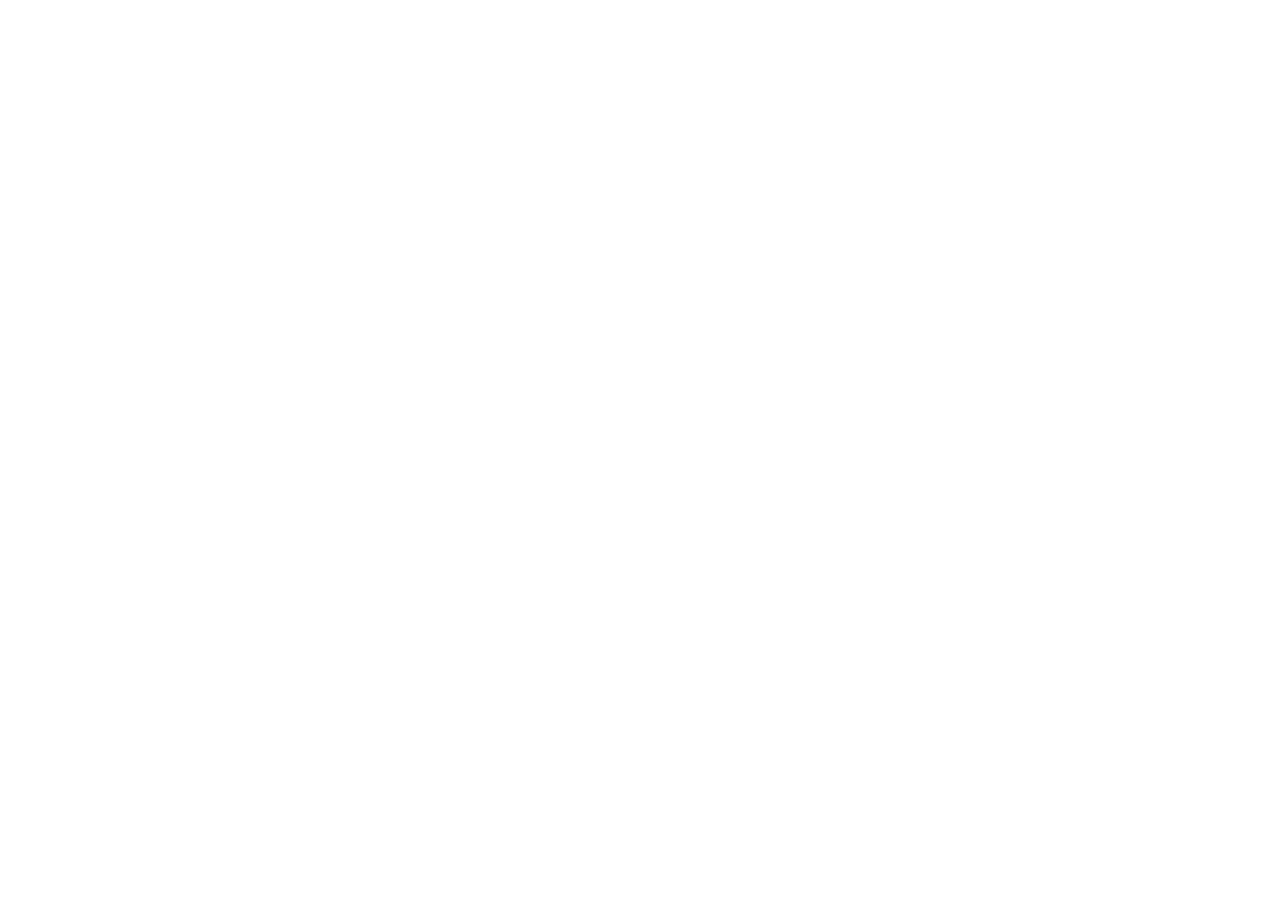
==== contact.html @ 32df2416 "Initial file structure" ====
<!DOCTYPE html>
<html lang="en">
<head>
    <meta charset="UTF-8">
    <meta name="viewport" content="width=device-width, initial-scale=1.0">
    <meta http-equiv="X-UA-Compatible" content="ie=edge">
    <link rel="stylesheet" href="https://maxcdn.bootstrapcdn.com/bootstrap/3.3.7/css/bootstrap.min.css" integrity="sha384-BVYiiSIFeK1dGmJRAkycuHAHRg32OmUcww7on3RYdg4Va+PmSTsz/K68vbdEjh4u" crossorigin="anonymous">
    <link rel="stylesheet" type="text/css" href="assets/css/style.css" />
    <script type="text/javascript" src="https://cdnjs.cloudflare.com/ajax/libs/jquery/3.2.1/jquery.min.js"></script>
    <script type="text/javascript" src="assets/javascript/app.js"></script>
    <title>S. Stanford</title>
</head>
<body>
    <!--Nav bar-->


    <!--Body-->


    <!--Footer-->
    
 <!--BEGIN JAVASCRIPT-->
 <script type="text/javascript" src="assets/javascript/app.js"></script>
</body>
</html>
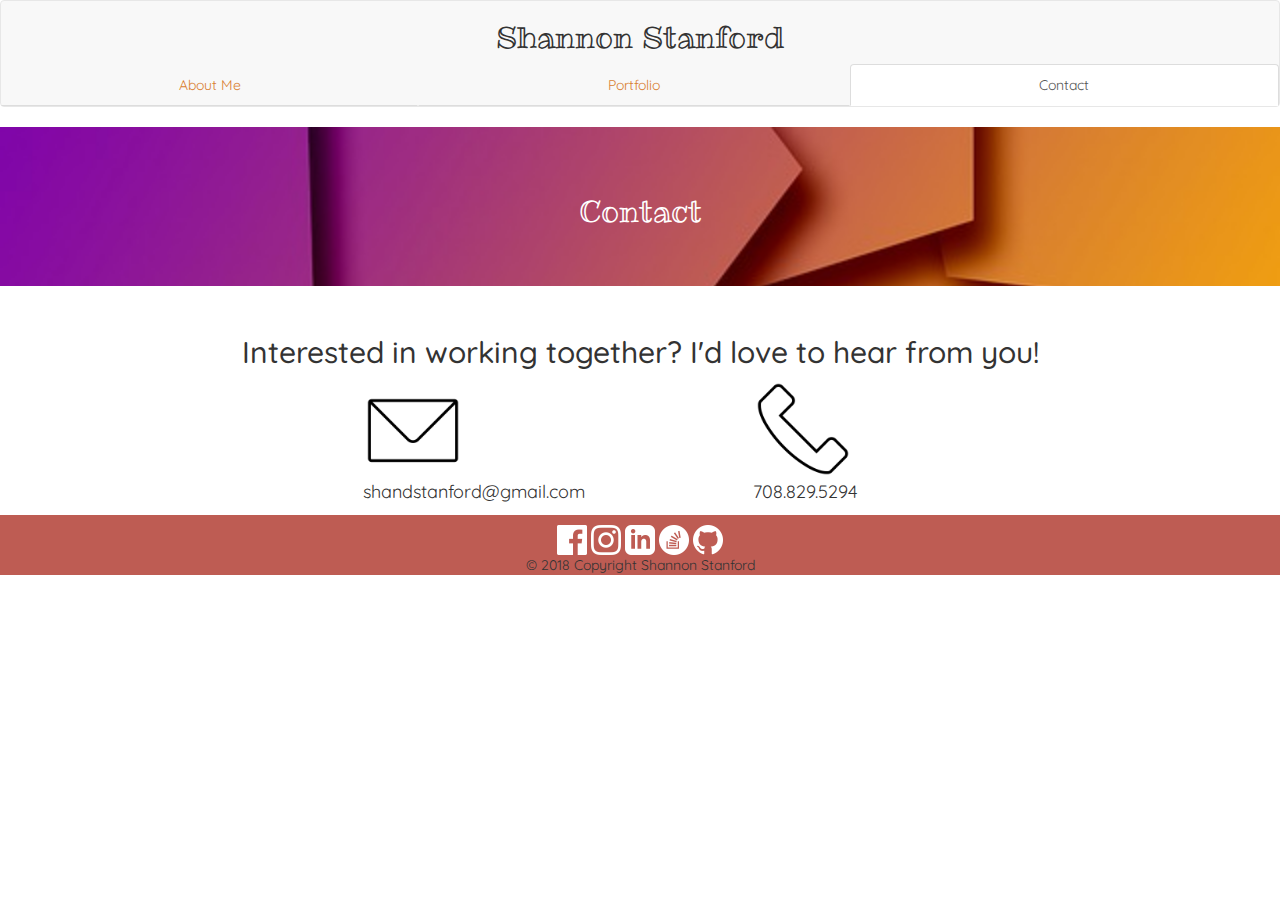
==== commit 3e1167ce: "Update Portfolio and Contact page layouts" ====
--- a/contact.html
+++ b/contact.html
@@ -4,20 +4,74 @@
     <meta charset="UTF-8">
     <meta name="viewport" content="width=device-width, initial-scale=1.0">
     <meta http-equiv="X-UA-Compatible" content="ie=edge">
-    <link rel="stylesheet" href="https://maxcdn.bootstrapcdn.com/bootstrap/3.3.7/css/bootstrap.min.css" integrity="sha384-BVYiiSIFeK1dGmJRAkycuHAHRg32OmUcww7on3RYdg4Va+PmSTsz/K68vbdEjh4u" crossorigin="anonymous">
-    <link rel="stylesheet" type="text/css" href="assets/css/style.css" />
     <script type="text/javascript" src="https://cdnjs.cloudflare.com/ajax/libs/jquery/3.2.1/jquery.min.js"></script>
     <script type="text/javascript" src="assets/javascript/app.js"></script>
-    <title>S. Stanford</title>
+    <link href="https://fonts.googleapis.com/css?family=Petit+Formal+Script|Ribeye+Marrow" rel="stylesheet">
+    <link href="https://fonts.googleapis.com/css?family=Quicksand" rel="stylesheet">
+    <link rel="stylesheet" href="https://maxcdn.bootstrapcdn.com/bootstrap/3.3.7/css/bootstrap.min.css" integrity="sha384-BVYiiSIFeK1dGmJRAkycuHAHRg32OmUcww7on3RYdg4Va+PmSTsz/K68vbdEjh4u" crossorigin="anonymous">
+    <link rel="stylesheet" type="text/css" href="assets/css/style.css">
+    <title>Stanford | Contact</title>
 </head>
 <body>
     <!--Nav bar-->
-
-
-    <!--Body-->
-
+    <nav class="navbar navbar-default">
+            <div class="container-fluid">
+                <h2 id="logo">Shannon Stanford</h2>
+            </div>
+        <ul class="nav nav-tabs nav-justified">
+            <li role="presentation"><a  class="nav-link" href="../New-Portfolio/index.html">About Me</a></li>
+            <li role="presentation"><a class="nav-link" href="../New-Portfolio/portfolio.html">Portfolio</a></li>
+            <li role="presentation" class="active"><a href="#">Contact</a></li>
+            </ul>
+    </nav>
+    <!--Header Box-->
+  <!--Header Box-->
+  <div class="jumbotron" id="header-cont">
+        <div class="container">
+            <div class="row">
+                <div class="col-sm-12" id="main-header-col">
+                    <h2 id="main-head">Contact</h2>
+                </div>
+            </div>
+        </div>
+    </div>
+    <div class="container" id="primaryrow">
+        <div class="row">
+            <div class="col-sm-12">
+                <h2 id="cont-sub">Interested in working together? I'd love to hear from you!</h2>
+            </div>
+        </div>
+        <div class="row">
+            <div class="col-sm-2 col-sm-offset-3" class="cont-block">
+                <img src="assets/images/contact/email.png" alt="Email Icon" style="width:100px;height:100px" />
+                <p id="cont">shandstanford@gmail.com</p>
+            </div>
+            <div class="col-sm-2 col-sm-offset-2" class="cont-block">
+                <img src="assets/images/contact/phone.png" alt="Phone Icon" style="width:100px;height:100px" />
+                <p id="cont">708.829.5294</p>
+            </div>
+        </div>
+    </div>
 
     <!--Footer-->
+    <footer class="page-footer">
+            <div class="container">
+                <div class="row">
+                    <div class="col s12">
+                        <div class="footer-copyright">
+                            <div class="social-block">
+                                <a class="socialitem"href="http://www.facebook.com" target="_blank"><img src="assets/images/social/facebook.png" alt="Facebook Logo" style="width:30px;height:30px" /></a>
+                                <a class="socialitem"href="http://www.instagram.com" target="_blank"><img src="assets/images/social/instagram.png" alt="Instagram Logo" style="width:30px;height:30px" /></a>
+                                <a class="socialitem"href="http://www.linkedin.com" target="_blank"><img src="assets/images/social/linkedin.png" alt="LinkedIn Logo" style="width:30px;height:30px" /></a>
+                                <a class="socialitem"href="http://www.stackoverflow.com" target="_blank"><img src="assets/images/social/stack.png" alt="Stack Overflow Logo" style="width:30px;height:30px" /></a>
+                                <a class="socialitem"href="http://www.github.com" target="_blank"><img src="assets/images/social/github.png" alt="Github Logo" style="width:30px;height:30px" /></a>
+                            </div>
+                            © 2018 Copyright Shannon Stanford
+                        </div>
+                    </div>
+                </div>
+            </div>
+        </footer>
     
  <!--BEGIN JAVASCRIPT-->
  <script type="text/javascript" src="assets/javascript/app.js"></script>
--- a/assets/css/style.css
+++ b/assets/css/style.css
@@ -0,0 +1,127 @@
+body{
+    font-family: 'Quicksand', sans-serif;
+}
+
+.active{
+    color:#9500a8;
+}
+
+.container-fluid{
+    text-align: center;
+}
+
+a{
+    color:#D87E30;
+}
+
+.nav .nav-tabs{
+    padding-right:10px;
+}
+
+.greet{
+    font-family: 'Ribeye Marrow', cursive;
+}
+
+#logo{
+    font-family: 'Ribeye Marrow', cursive;
+}
+
+.subhead{
+    font-family: 'Quicksand', sans-serif;
+}
+
+.jumbotron{
+    background-image:url(../images/background.jpg);
+    background-repeat:no-repeat;
+    background-size: cover;
+    color:white;
+}
+
+#main-head{
+    color:white;
+    font-family: 'Ribeye Marrow', cursive;
+    text-align: center;
+}
+
+.jumbotron h1{
+    font-size: 150px;
+}
+
+#head-content{
+    padding-left:40px;
+}
+
+#shan-pic{
+    border-radius: 50%;
+    border-style: solid;
+    border-color: white;
+    border-width: 3px;
+}
+
+#main-header-col{
+    margin-left: 0;
+}
+
+.block{
+    position:relative;
+    margin-bottom: 20px;
+    }
+
+.p-img{
+    width:200px;
+    height:200px;
+}
+
+.prt-img{
+    border-radius: 50%;
+    border-style: solid;
+    border-width: 3px;
+    border-color: #BE5C53;
+}
+
+#port-block{
+    align-content: center;
+}
+
+.plabels{
+    background-color: #BE5C53;
+    color: #ffffff;
+    width:200px;
+    height:40px;
+    text-align: center;
+    padding:10px;
+    position:absolute;
+    top:130px;
+    z-index:10;
+}
+
+#bottomblock{
+    padding-bottom:50px;
+}
+
+.social-block{
+    text-align: center;
+}
+
+#cont-sub{
+    text-align: center;
+}
+
+.cont-block{
+    text-align: center;
+    align-content: center;
+}
+
+#cont{
+    font-family: 'Quicksand', sans-serif;
+    font-size: 18px;
+}
+
+.page-footer{
+    background-color: #BE5C53;
+    padding-top: 10px;
+}
+
+.footer-copyright{
+    text-align: center;
+}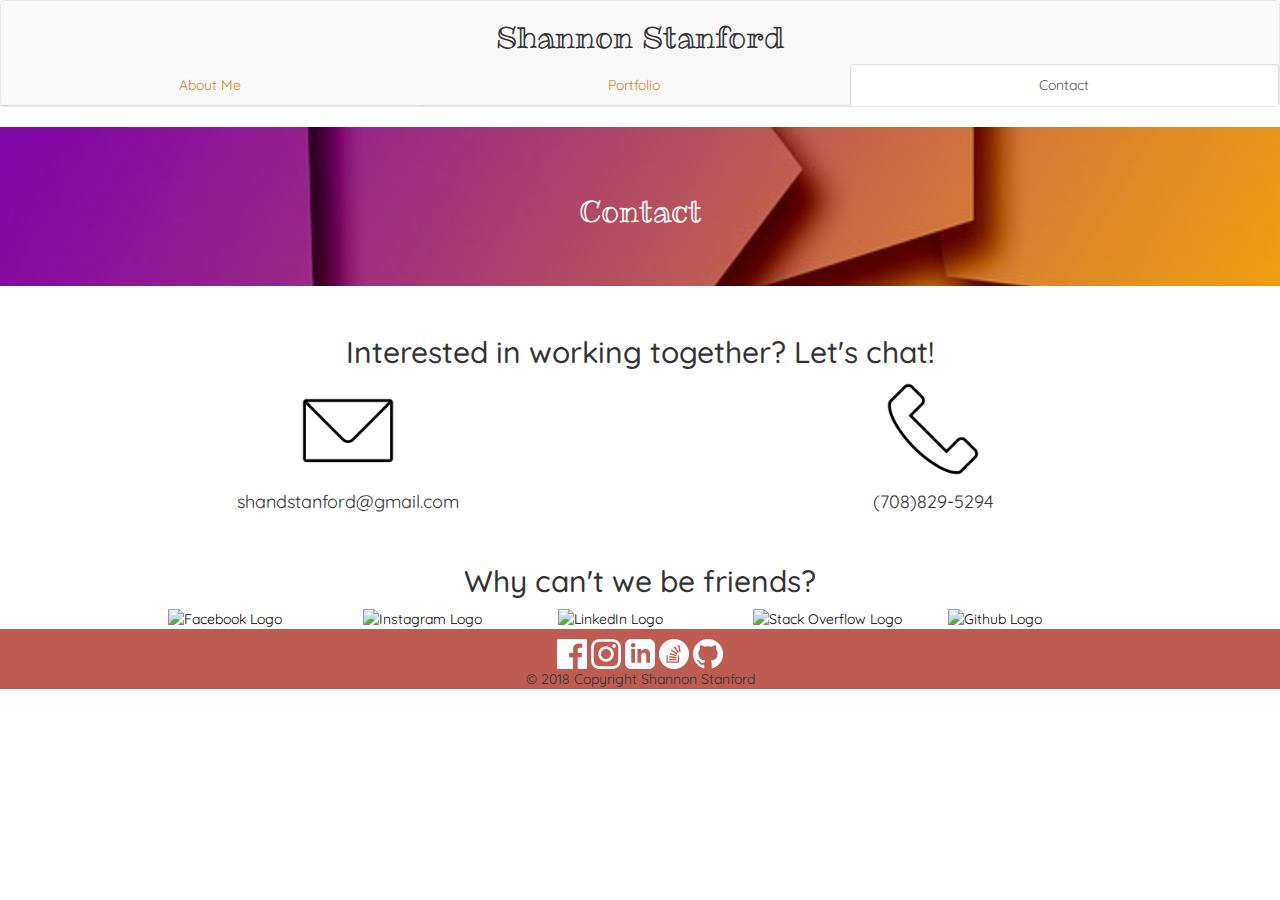
==== commit 07f2457c: "Fix routing issue, add projects to portfolio" ====
--- a/contact.html
+++ b/contact.html
@@ -19,12 +19,11 @@
                 <h2 id="logo">Shannon Stanford</h2>
             </div>
         <ul class="nav nav-tabs nav-justified">
-            <li role="presentation"><a  class="nav-link" href="../New-Portfolio/index.html">About Me</a></li>
-            <li role="presentation"><a class="nav-link" href="../New-Portfolio/portfolio.html">Portfolio</a></li>
+            <li role="presentation"><a  class="nav-link" href=".index.html">About Me</a></li>
+            <li role="presentation"><a class="nav-link" href=".portfolio.html">Portfolio</a></li>
             <li role="presentation" class="active"><a href="#">Contact</a></li>
             </ul>
     </nav>
-    <!--Header Box-->
   <!--Header Box-->
   <div class="jumbotron" id="header-cont">
         <div class="container">
@@ -38,17 +37,40 @@
     <div class="container" id="primaryrow">
         <div class="row">
             <div class="col-sm-12">
-                <h2 id="cont-sub">Interested in working together? I'd love to hear from you!</h2>
+                <h2 class="cont-sub">Interested in working together? Let's chat!</h2>
             </div>
         </div>
         <div class="row">
-            <div class="col-sm-2 col-sm-offset-3" class="cont-block">
-                <img src="assets/images/contact/email.png" alt="Email Icon" style="width:100px;height:100px" />
-                <p id="cont">shandstanford@gmail.com</p>
+            <div class="col-sm-6" class="cont-block">
+                <p class="contact-info"><img src="assets/images/contact/email.png" alt="Email Icon" width=100px height=100px /></p>
+                <p id="cont" class="contact-info">shandstanford@gmail.com</p>
             </div>
-            <div class="col-sm-2 col-sm-offset-2" class="cont-block">
-                <img src="assets/images/contact/phone.png" alt="Phone Icon" style="width:100px;height:100px" />
-                <p id="cont">708.829.5294</p>
+            <div class="col-sm-6" class="cont-block">
+                <p class="contact-info"><img src="assets/images/contact/phone.png" alt="Phone Icon" width=100px height=100px /></p>
+                <p id="cont" class="contact-info">(708)829-5294</p>
+            </div>
+        </div>
+        <br>
+        <div class="row">
+            <div class="col-sm-12">
+                <h2 class="cont-sub">Why can't we be friends?</h2>
+            </div>
+        </div>
+        <div class="row">
+            <div class="col-sm-2 col-sm-offset-1">
+                <a class="main-socialitem"href="http://www.facebook.com" target="_blank"><img src="assets/images/cont-social/facebook.png" alt="Facebook Logo" width=200px height=200px /></a>
+            </div>
+            <div class="col-sm-2">
+                <a class="main-socialitem"href="http://www.instagram.com" target="_blank"><img src="assets/images/cont-social/instagram.png" alt="Instagram Logo" width=200px height=200px /></a>
+            </div>
+            <div class="col-sm-2">
+                <a class="main-socialitem"href="http://www.linkedin.com" target="_blank"><img src="assets/images/cont-social/linkedin.png" alt="LinkedIn Logo" width=200px height=200px /></a>
+            </div>
+            <div class="col-sm-2">
+                <a class="main-socialitem"href="http://www.stackoverflow.com" target="_blank"><img src="assets/images/cont-social/stack.png" alt="Stack Overflow Logo" width=200px height=200px /></a>
+            </div>
+            <div class="col-sm-2">
+                <a class="main-socialitem"href="http://www.github.com" target="_blank"><img src="assets/images/cont-social/github.png" alt="Github Logo" width=200px height=200px /></a>
             </div>
         </div>
     </div>
--- a/assets/css/style.css
+++ b/assets/css/style.css
@@ -1,6 +1,7 @@
 body{
     font-family: 'Quicksand', sans-serif;
 }
+
 
 .active{
     color:#9500a8;
@@ -31,10 +32,14 @@
 }
 
 .jumbotron{
+    color:white;
     background-image:url(../images/background.jpg);
     background-repeat:no-repeat;
     background-size: cover;
-    color:white;
+}
+
+.aboutMe{
+    font-size:18px;
 }
 
 #main-head{
@@ -103,7 +108,7 @@
     text-align: center;
 }
 
-#cont-sub{
+.cont-sub{
     text-align: center;
 }
 
@@ -117,6 +122,22 @@
     font-size: 18px;
 }
 
+.main-socialitem{
+    color: black;
+}
+
+#phoneimg{
+    align-content: center;
+}
+
+#mailimg{
+    text-align: center;
+}
+
+.contact-info{
+    text-align: center;
+}
+
 .page-footer{
     background-color: #BE5C53;
     padding-top: 10px;
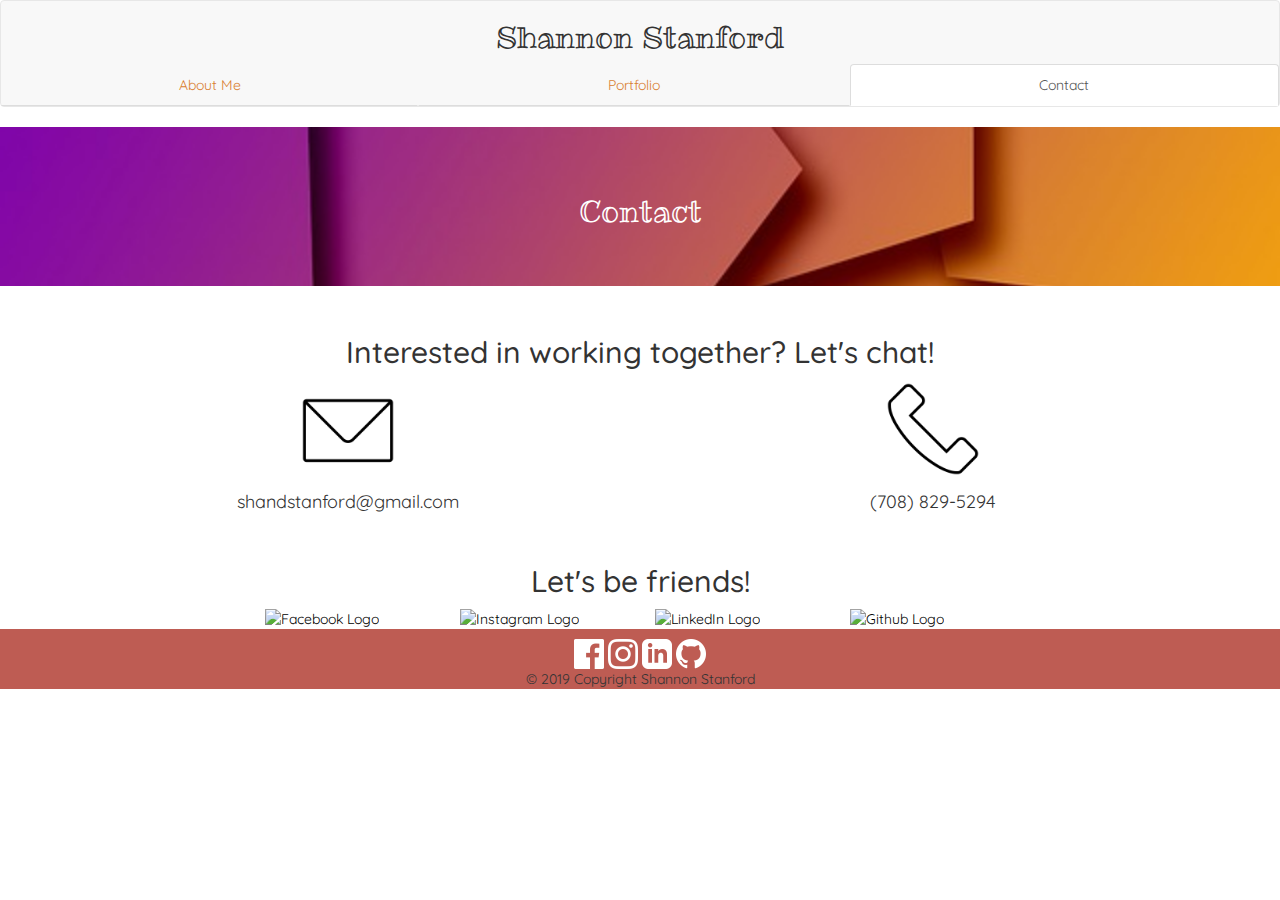
==== commit 460d1228: "Update portfolio and DNS" ====
--- a/contact.html
+++ b/contact.html
@@ -19,8 +19,8 @@
                 <h2 id="logo">Shannon Stanford</h2>
             </div>
         <ul class="nav nav-tabs nav-justified">
-            <li role="presentation"><a  class="nav-link" href=".index.html">About Me</a></li>
-            <li role="presentation"><a class="nav-link" href=".portfolio.html">Portfolio</a></li>
+            <li role="presentation"><a  class="nav-link" href="./index.html">About Me</a></li>
+            <li role="presentation"><a class="nav-link" href="./portfolio.html">Portfolio</a></li>
             <li role="presentation" class="active"><a href="#">Contact</a></li>
             </ul>
     </nav>
@@ -47,30 +47,27 @@
             </div>
             <div class="col-sm-6" class="cont-block">
                 <p class="contact-info"><img src="assets/images/contact/phone.png" alt="Phone Icon" width=100px height=100px /></p>
-                <p id="cont" class="contact-info">(708)829-5294</p>
+                <p id="cont" class="contact-info">(708) 829-5294</p>
             </div>
         </div>
         <br>
         <div class="row">
             <div class="col-sm-12">
-                <h2 class="cont-sub">Why can't we be friends?</h2>
+                <h2 class="cont-sub">Let's be friends!</h2>
             </div>
         </div>
         <div class="row">
-            <div class="col-sm-2 col-sm-offset-1">
-                <a class="main-socialitem"href="http://www.facebook.com" target="_blank"><img src="assets/images/cont-social/facebook.png" alt="Facebook Logo" width=200px height=200px /></a>
+            <div class="col-sm-2 col-sm-offset-2">
+                <a class="main-socialitem"href="https://www.facebook.com/ShannonED" target="_blank"><img src="assets/images/cont-social/facebook.png" alt="Facebook Logo" width=200px height=200px /></a>
             </div>
             <div class="col-sm-2">
-                <a class="main-socialitem"href="http://www.instagram.com" target="_blank"><img src="assets/images/cont-social/instagram.png" alt="Instagram Logo" width=200px height=200px /></a>
+                <a class="main-socialitem"href="https://www.instagram.com/s_d_stanford" target="_blank"><img src="assets/images/cont-social/instagram.png" alt="Instagram Logo" width=200px height=200px /></a>
             </div>
             <div class="col-sm-2">
-                <a class="main-socialitem"href="http://www.linkedin.com" target="_blank"><img src="assets/images/cont-social/linkedin.png" alt="LinkedIn Logo" width=200px height=200px /></a>
+                <a class="main-socialitem"href="https://www.linkedin.com/in/shannon-doepke-stanford" target="_blank"><img src="assets/images/cont-social/linkedin.png" alt="LinkedIn Logo" width=200px height=200px /></a>
             </div>
             <div class="col-sm-2">
-                <a class="main-socialitem"href="http://www.stackoverflow.com" target="_blank"><img src="assets/images/cont-social/stack.png" alt="Stack Overflow Logo" width=200px height=200px /></a>
-            </div>
-            <div class="col-sm-2">
-                <a class="main-socialitem"href="http://www.github.com" target="_blank"><img src="assets/images/cont-social/github.png" alt="Github Logo" width=200px height=200px /></a>
+                <a class="main-socialitem"href="https://github.com/sdstanford" target="_blank"><img src="assets/images/cont-social/github.png" alt="Github Logo" width=200px height=200px /></a>
             </div>
         </div>
     </div>
@@ -82,13 +79,12 @@
                     <div class="col s12">
                         <div class="footer-copyright">
                             <div class="social-block">
-                                <a class="socialitem"href="http://www.facebook.com" target="_blank"><img src="assets/images/social/facebook.png" alt="Facebook Logo" style="width:30px;height:30px" /></a>
-                                <a class="socialitem"href="http://www.instagram.com" target="_blank"><img src="assets/images/social/instagram.png" alt="Instagram Logo" style="width:30px;height:30px" /></a>
-                                <a class="socialitem"href="http://www.linkedin.com" target="_blank"><img src="assets/images/social/linkedin.png" alt="LinkedIn Logo" style="width:30px;height:30px" /></a>
-                                <a class="socialitem"href="http://www.stackoverflow.com" target="_blank"><img src="assets/images/social/stack.png" alt="Stack Overflow Logo" style="width:30px;height:30px" /></a>
-                                <a class="socialitem"href="http://www.github.com" target="_blank"><img src="assets/images/social/github.png" alt="Github Logo" style="width:30px;height:30px" /></a>
+                                <a class="socialitem"href="https://www.facebook.com/ShannonED" target="_blank"><img src="assets/images/social/facebook.png" alt="Facebook Logo" style="width:30px;height:30px" /></a>
+                                <a class="socialitem"href="https://www.instagram.com/s_d_stanford" target="_blank"><img src="assets/images/social/instagram.png" alt="Instagram Logo" style="width:30px;height:30px" /></a>
+                                <a class="socialitem"href="https://www.linkedin.com/in/shannon-doepke-stanford" target="_blank"><img src="assets/images/social/linkedin.png" alt="LinkedIn Logo" style="width:30px;height:30px" /></a>
+                                <a class="socialitem"href="https://github.com/sdstanford" target="_blank"><img src="assets/images/social/github.png" alt="Github Logo" style="width:30px;height:30px" /></a>
                             </div>
-                            © 2018 Copyright Shannon Stanford
+                            © 2019 Copyright Shannon Stanford
                         </div>
                     </div>
                 </div>
